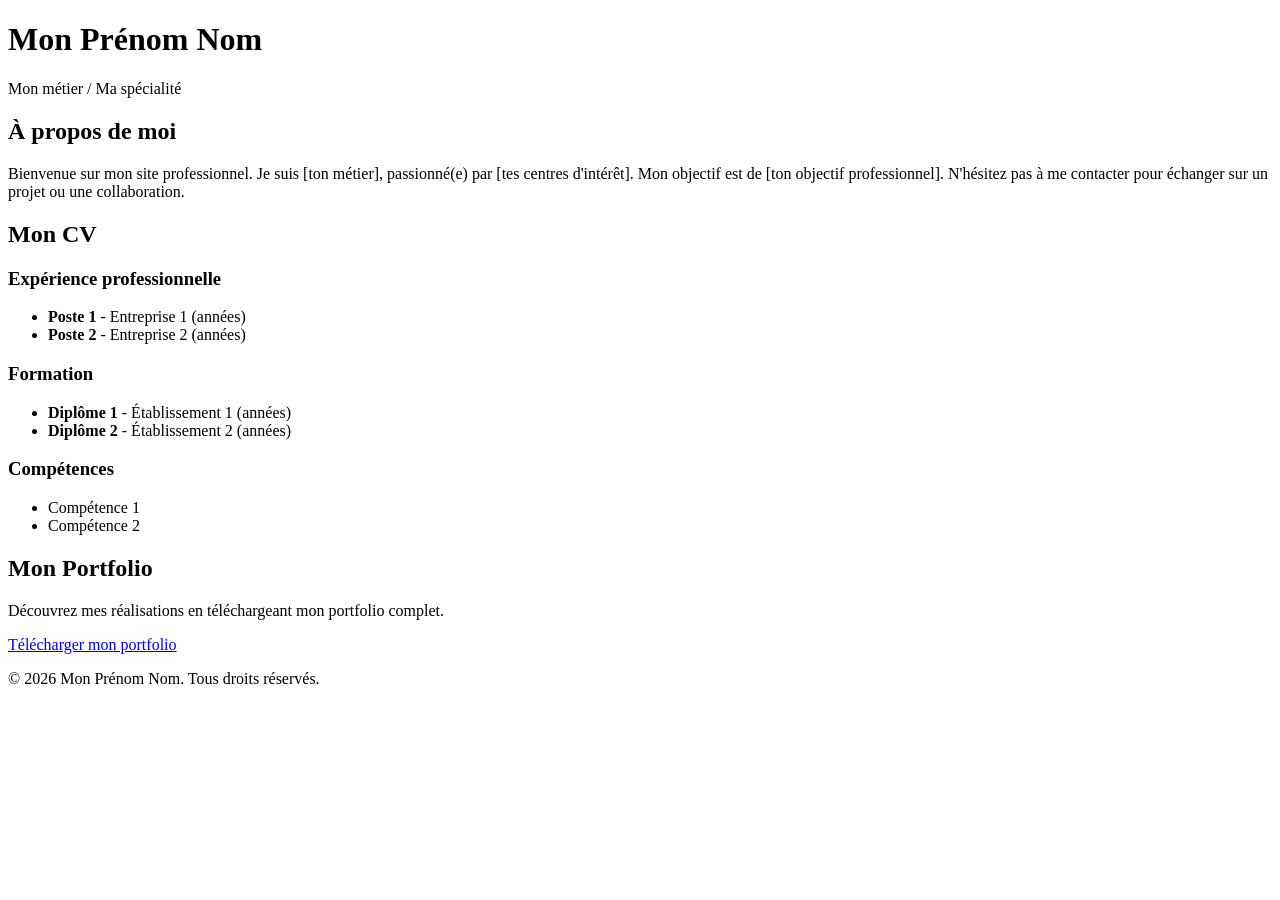
==== index.htm @ 17408f33 "Create index.htm" ====
<!DOCTYPE html>
<html lang="fr">
<head>
    <meta charset="UTF-8">
    <meta name="viewport" content="width=device-width, initial-scale=1.0">
    <title>Mon Portfolio</title>
    <link rel="stylesheet" href="style.css">
</head>
<body>
    <header>
        <h1>Mon Prénom Nom</h1>
        <p>Mon métier / Ma spécialité</p>
    </header>

    <main>
        <section id="presentation">
            <h2>À propos de moi</h2>
            <p>
                Bienvenue sur mon site professionnel. Je suis [ton métier], passionné(e) par [tes centres d'intérêt].
                Mon objectif est de [ton objectif professionnel].
                N'hésitez pas à me contacter pour échanger sur un projet ou une collaboration.
            </p>
        </section>

        <section id="cv">
            <h2>Mon CV</h2>
            <div class="cv-content">
                <h3>Expérience professionnelle</h3>
                <ul>
                    <li><strong>Poste 1</strong> - Entreprise 1 (années)</li>
                    <li><strong>Poste 2</strong> - Entreprise 2 (années)</li>
                </ul>
                <h3>Formation</h3>
                <ul>
                    <li><strong>Diplôme 1</strong> - Établissement 1 (années)</li>
                    <li><strong>Diplôme 2</strong> - Établissement 2 (années)</li>
                </ul>
                <h3>Compétences</h3>
                <ul>
                    <li>Compétence 1</li>
                    <li>Compétence 2</li>
                </ul>
            </div>
        </section>

        <section id="portfolio">
            <h2>Mon Portfolio</h2>
            <p>
                Découvrez mes réalisations en téléchargeant mon portfolio complet.
            </p>
            <a href="lien-vers-ton-portfolio.pdf" class="btn" download>Télécharger mon portfolio</a>
        </section>
    </main>

    <footer>
        <p>© 2026 Mon Prénom Nom. Tous droits réservés.</p>
    </footer>
</body>
</html>
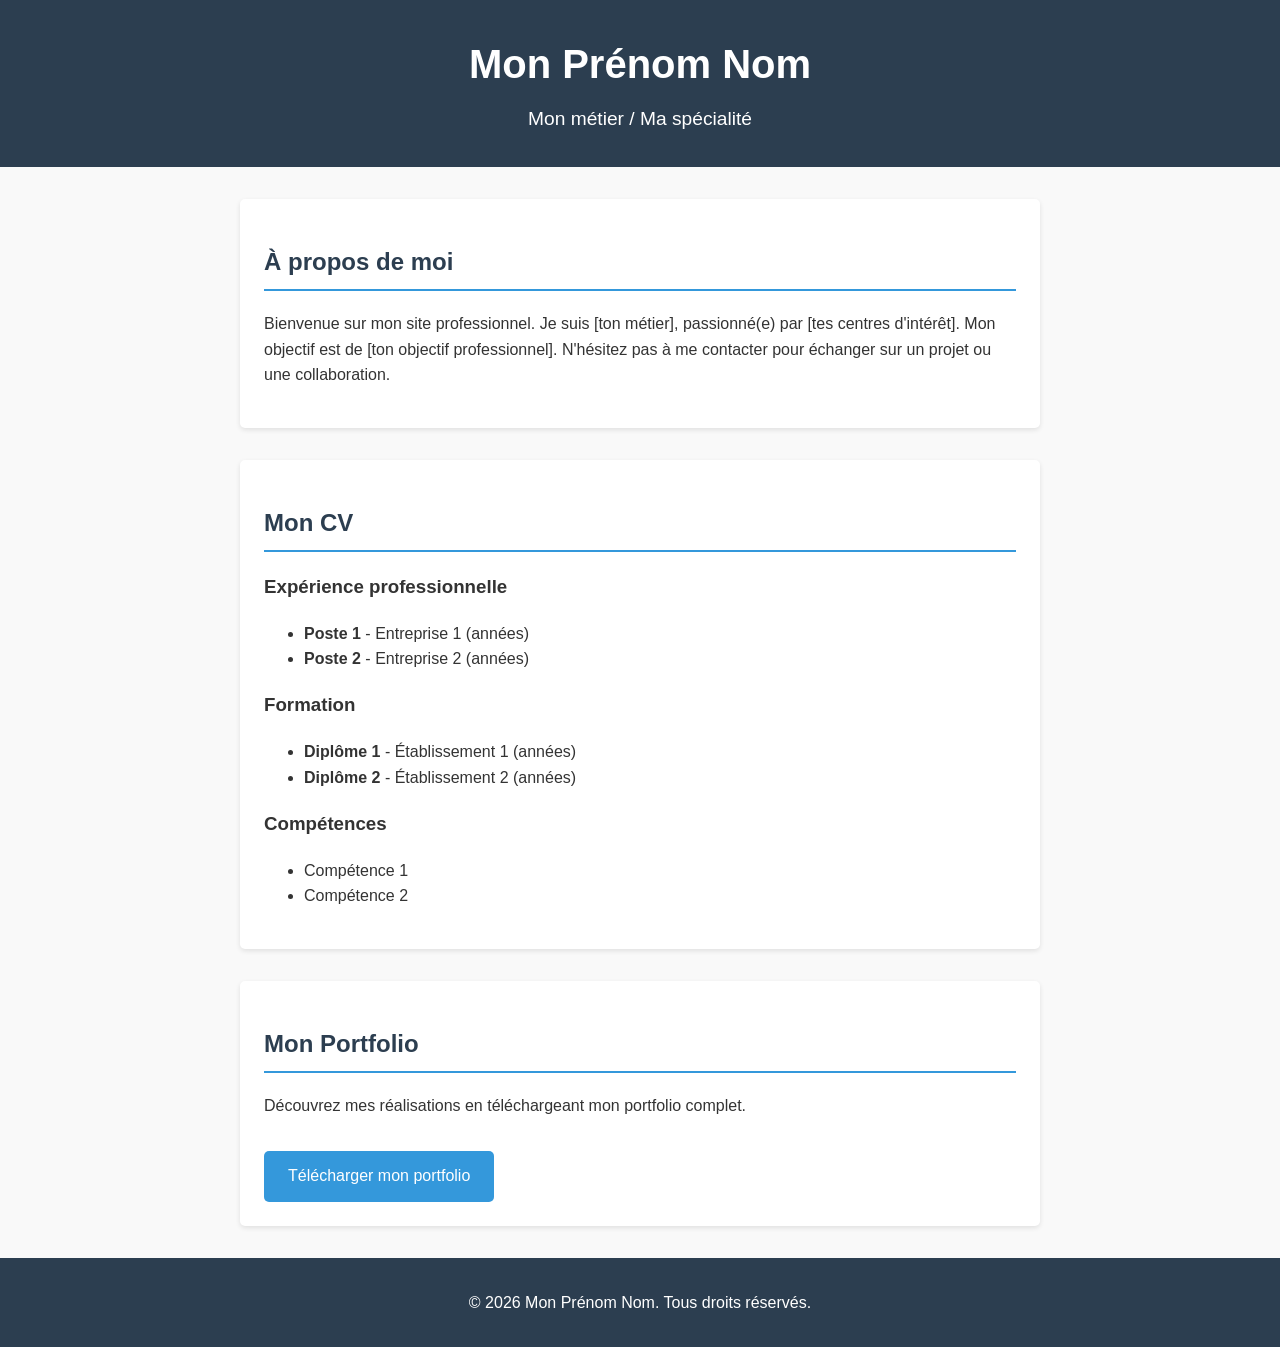
==== commit 7718bc0e: "Update index.htm" ====
--- a/index.htm
+++ b/index.htm
@@ -48,7 +48,7 @@
             <p>
                 Découvrez mes réalisations en téléchargeant mon portfolio complet.
             </p>
-            <a href="lien-vers-ton-portfolio.pdf" class="btn" download>Télécharger mon portfolio</a>
+            <a href="ortfolio.jpg" class="btn" download>Télécharger mon portfolio</a>
         </section>
     </main>
 
--- a/style.css
+++ b/style.css
@@ -0,0 +1,68 @@
+/* Reset et base */
+body {
+    font-family: 'Arial', sans-serif;
+    line-height: 1.6;
+    margin: 0;
+    padding: 0;
+    color: #333;
+    background-color: #f9f9f9;
+}
+
+header {
+    background-color: #2c3e50;
+    color: white;
+    text-align: center;
+    padding: 2rem 0;
+}
+
+header h1 {
+    margin: 0;
+    font-size: 2.5rem;
+}
+
+header p {
+    margin: 0.5rem 0 0 0;
+    font-size: 1.2rem;
+}
+
+main {
+    max-width: 800px;
+    margin: 2rem auto;
+    padding: 0 1rem;
+}
+
+section {
+    background-color: white;
+    margin-bottom: 2rem;
+    padding: 1.5rem;
+    border-radius: 5px;
+    box-shadow: 0 2px 5px rgba(0,0,0,0.1);
+}
+
+h2 {
+    color: #2c3e50;
+    border-bottom: 2px solid #3498db;
+    padding-bottom: 0.5rem;
+}
+
+.btn {
+    display: inline-block;
+    background-color: #3498db;
+    color: white;
+    padding: 0.8rem 1.5rem;
+    text-decoration: none;
+    border-radius: 5px;
+    margin-top: 1rem;
+    transition: background-color 0.3s;
+}
+
+.btn:hover {
+    background-color: #2980b9;
+}
+
+footer {
+    text-align: center;
+    padding: 1rem 0;
+    background-color: #2c3e50;
+    color: white;
+}
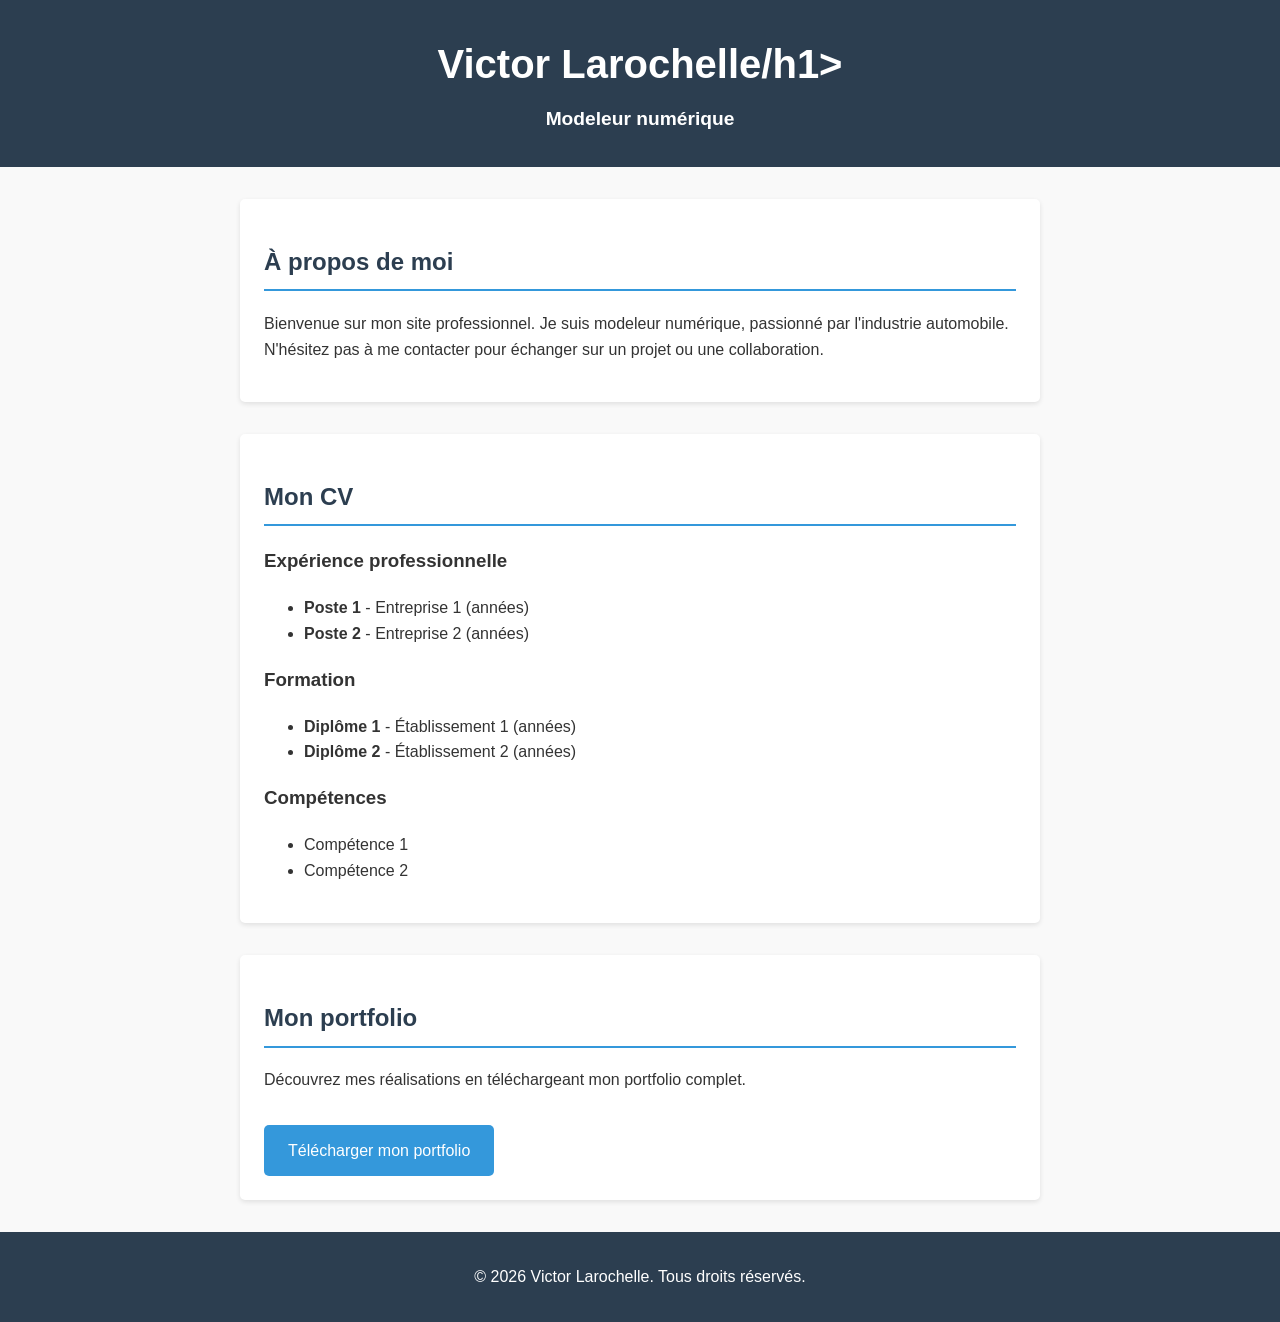
==== commit a12677a8: "Update index.htm" ====
--- a/index.htm
+++ b/index.htm
@@ -3,21 +3,20 @@
 <head>
     <meta charset="UTF-8">
     <meta name="viewport" content="width=device-width, initial-scale=1.0">
-    <title>Mon Portfolio</title>
+    <title>Mon site professionnel</title>
     <link rel="stylesheet" href="style.css">
 </head>
 <body>
     <header>
-        <h1>Mon Prénom Nom</h1>
-        <p>Mon métier / Ma spécialité</p>
+        <h1>Victor Larochelle/h1>
+        <p>Modeleur numérique</p>
     </header>
 
     <main>
         <section id="presentation">
             <h2>À propos de moi</h2>
             <p>
-                Bienvenue sur mon site professionnel. Je suis [ton métier], passionné(e) par [tes centres d'intérêt].
-                Mon objectif est de [ton objectif professionnel].
+                Bienvenue sur mon site professionnel. Je suis modeleur numérique, passionné par l'industrie automobile.
                 N'hésitez pas à me contacter pour échanger sur un projet ou une collaboration.
             </p>
         </section>
@@ -44,16 +43,16 @@
         </section>
 
         <section id="portfolio">
-            <h2>Mon Portfolio</h2>
+            <h2>Mon portfolio</h2>
             <p>
                 Découvrez mes réalisations en téléchargeant mon portfolio complet.
             </p>
-            <a href="ortfolio.jpg" class="btn" download>Télécharger mon portfolio</a>
+            <a href="portfolio.jpg" class="btn" download>Télécharger mon portfolio</a>
         </section>
     </main>
 
     <footer>
-        <p>© 2026 Mon Prénom Nom. Tous droits réservés.</p>
+        <p>© 2026 Victor Larochelle. Tous droits réservés.</p>
     </footer>
 </body>
 </html>
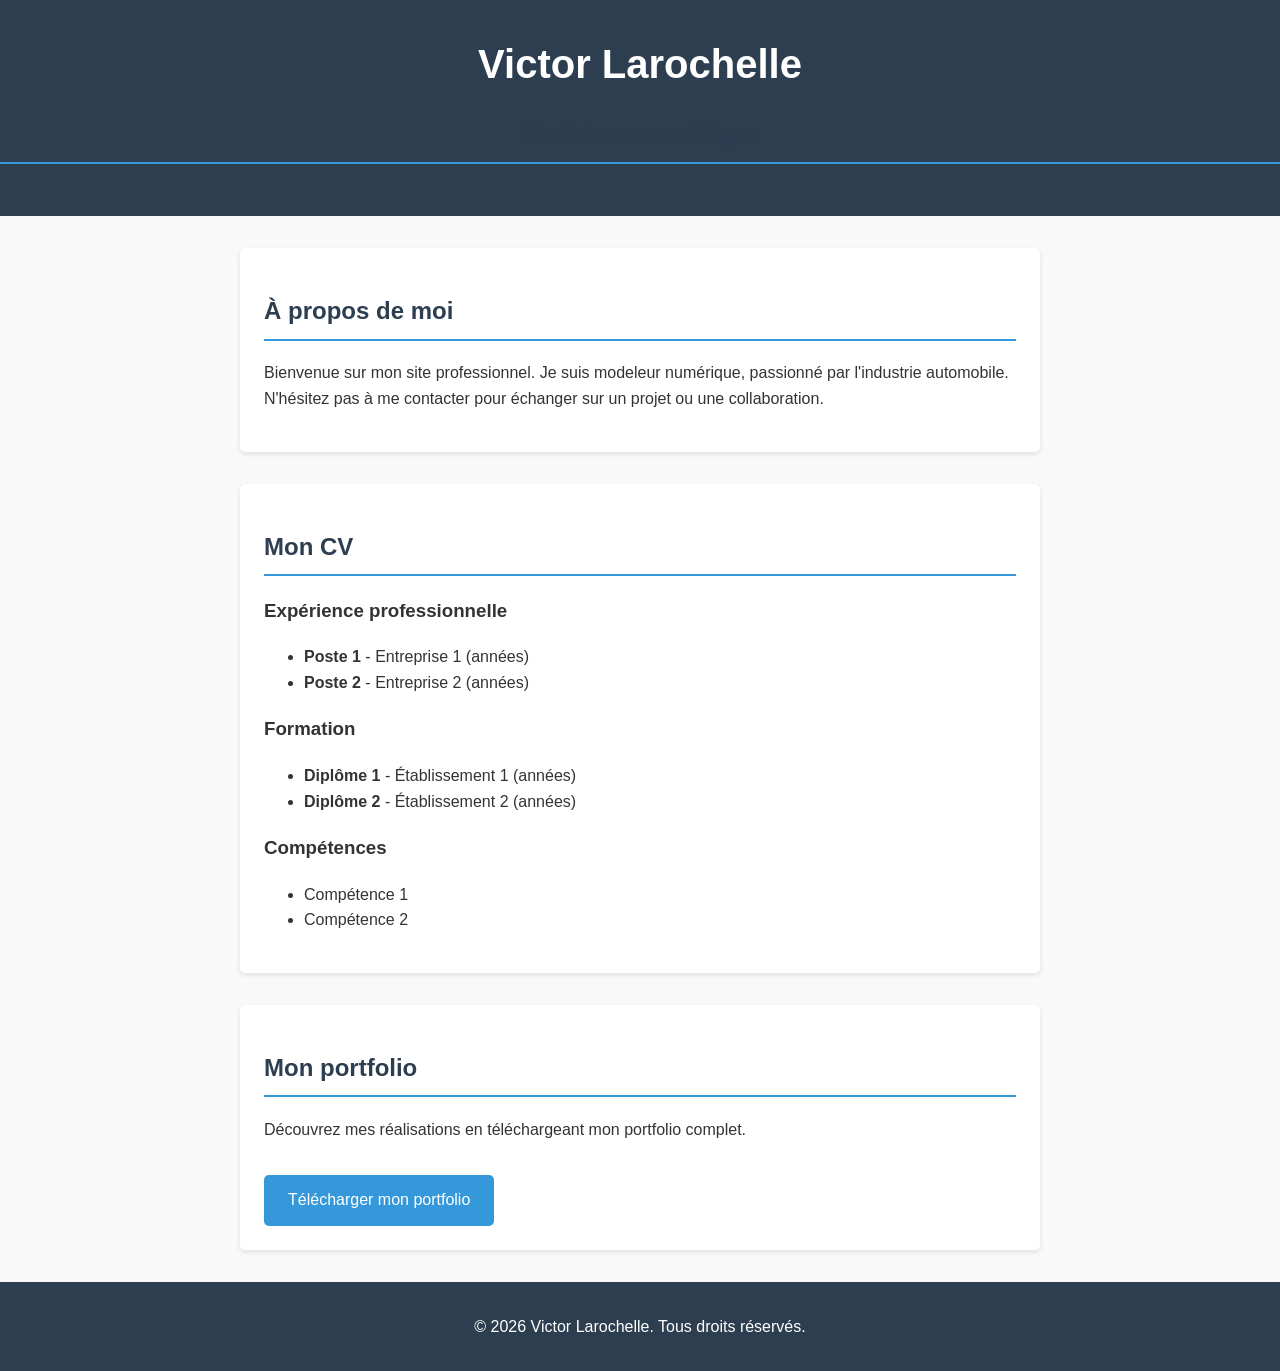
==== commit 37c56937: "Update index.htm" ====
--- a/index.htm
+++ b/index.htm
@@ -8,8 +8,8 @@
 </head>
 <body>
     <header>
-        <h1>Victor Larochelle/h1>
-        <p>Modeleur numérique</p>
+        <h1>Victor Larochelle</h1>
+        <h2>Modeleur numérique</h2>
     </header>
 
     <main>
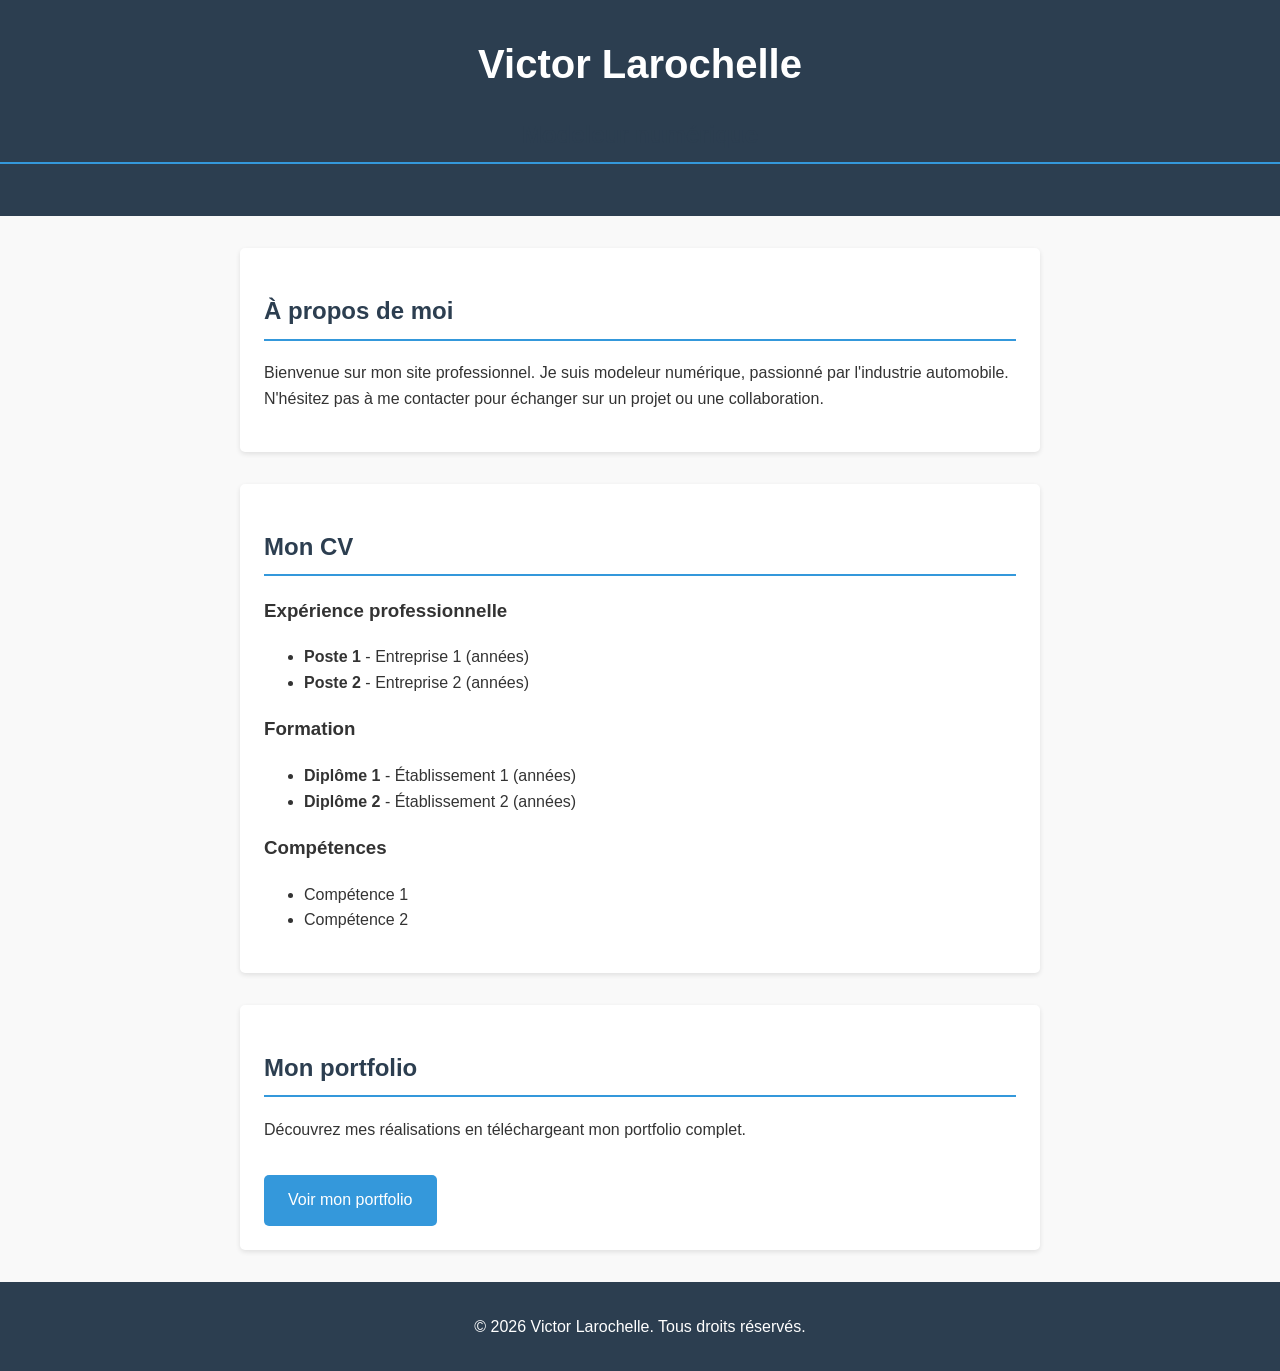
==== commit 7185d2fd: "Update index.htm" ====
--- a/index.htm
+++ b/index.htm
@@ -47,7 +47,7 @@
             <p>
                 Découvrez mes réalisations en téléchargeant mon portfolio complet.
             </p>
-            <a href="portfolio.jpg" class="btn" download>Télécharger mon portfolio</a>
+            <a href="https://github.com/maxilune/porfolio-victor/raw/main/portfolio.jpg" class="btn" target="_blank">Voir mon portfolio</a>
         </section>
     </main>
 
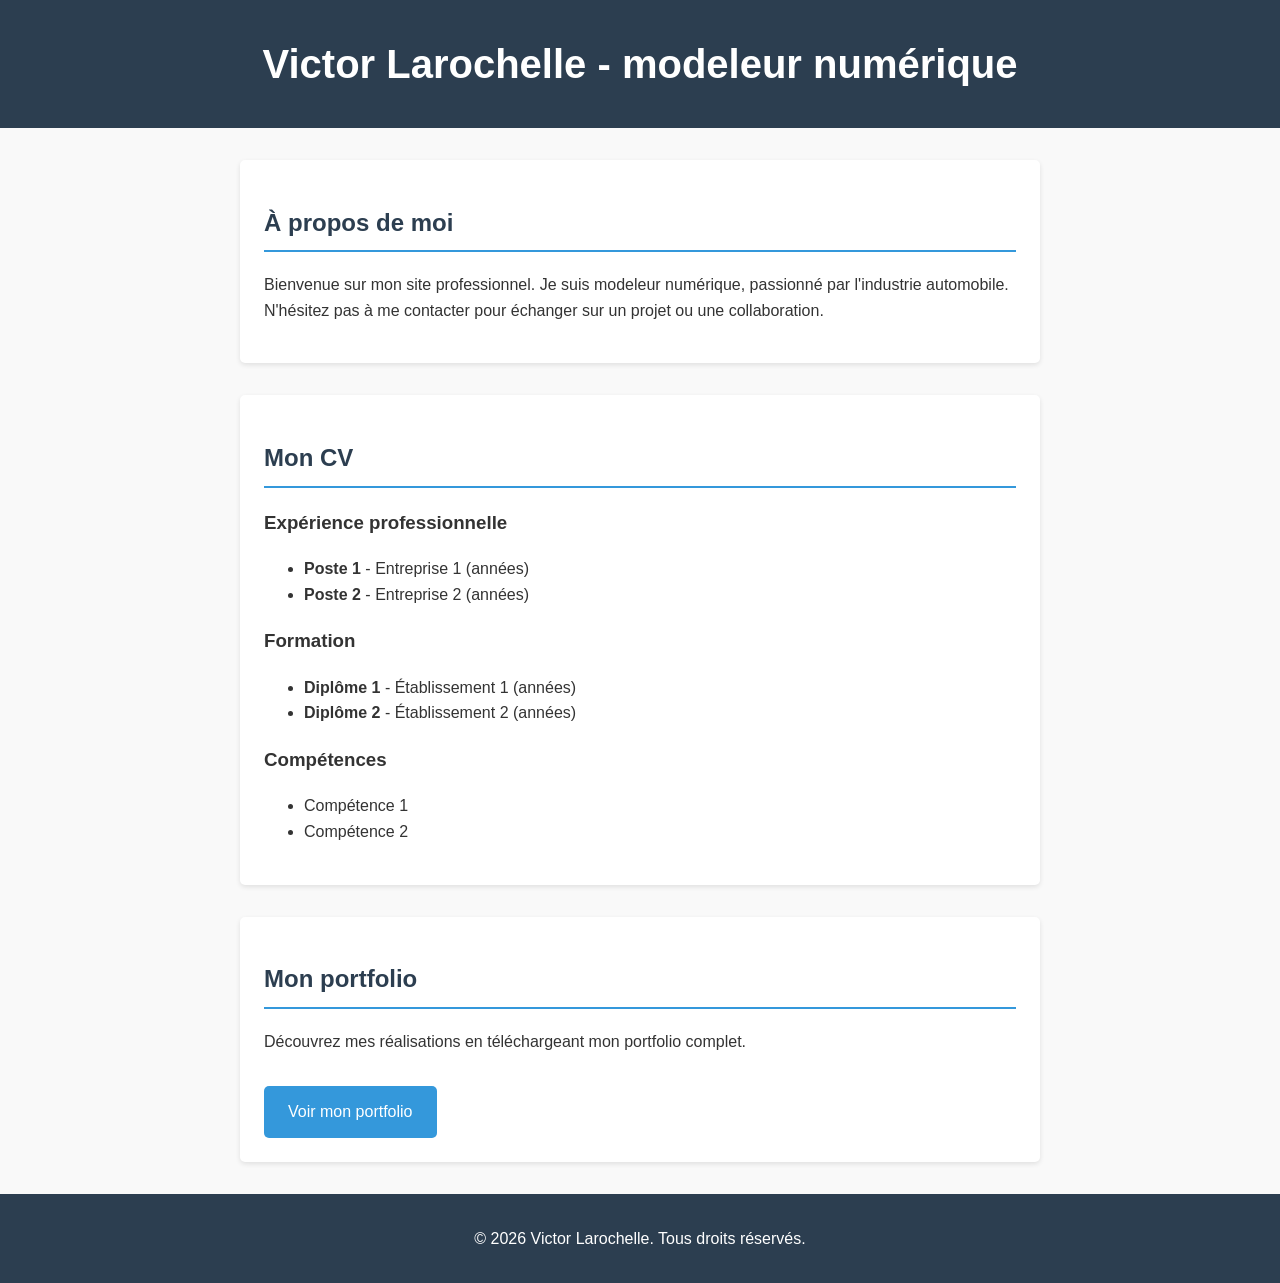
==== commit 1096a0d7: "Update index.htm" ====
--- a/index.htm
+++ b/index.htm
@@ -8,8 +8,7 @@
 </head>
 <body>
     <header>
-        <h1>Victor Larochelle</h1>
-        <h2>Modeleur numérique</h2>
+        <h1>Victor Larochelle - modeleur numérique</h1>
     </header>
 
     <main>
@@ -47,7 +46,7 @@
             <p>
                 Découvrez mes réalisations en téléchargeant mon portfolio complet.
             </p>
-            <a href="https://github.com/maxilune/porfolio-victor/raw/main/portfolio.jpg" class="btn" target="_blank">Voir mon portfolio</a>
+            <a href="https://github.com/maxilune/portfolio-victor/raw/main/portfolio.jpg" class="btn" target="_blank">Voir mon portfolio</a>
         </section>
     </main>
 
